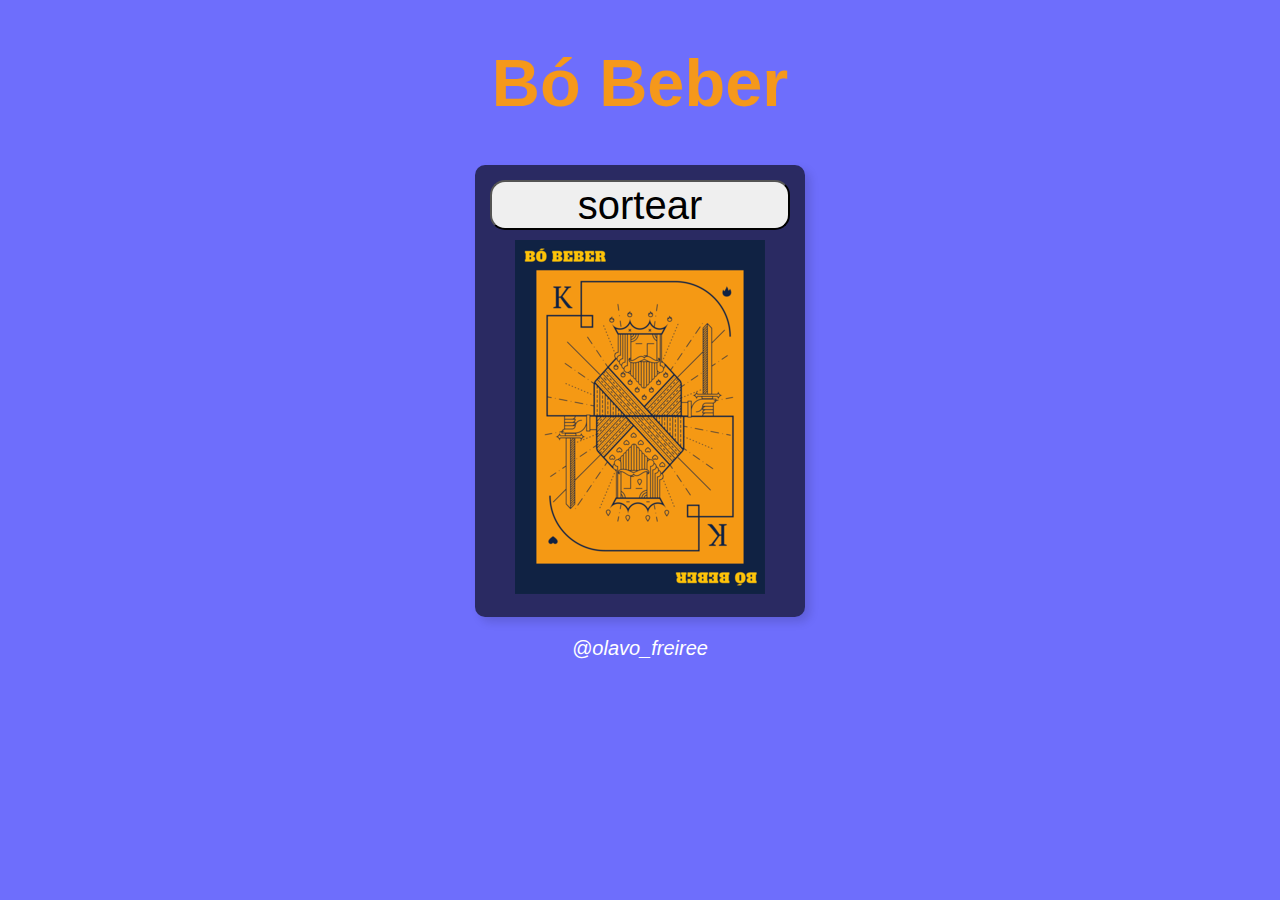
==== index.html @ bcd00089 "Rename modelo001.html to index.html" ====
<!DOCTYPE html>
<html lang="pt-br">
<head>
    <meta charset="UTF-8">
    <meta http-equiv="X-UA-Compatible" content="IE=edge">
    <meta name="viewport" content="width=device-width, initial-scale=1.0">
    <title>Bó Beber</title>
    <link rel="stylesheet" href="estilo.css">
</head>
<body>
    <header>
        <h1>Bó Beber</h1>
    </header>
    <section>
        <div>
           <input id="sort" type="button" value="sortear" onclick="sortear()"> 
        <div id="res">
          
        </div>
    </section>
    <footer>
        <p>@olavo_freiree</p>
    </footer>
    <script src="script.js"></script>
</body>
</html>
---- estilo.css ----
body{
    background-color: rgb(110, 110, 252);
    font: normal 15pt arial;
    background-image: url(https://www.palavradecarioca.com/uploads/4/0/6/9/40698839/7984817_orig.jpg);
}input#sort{
    width: 300px;
    height: 50px;
    margin-right: 15px;
    font: normal 30pt arial;
    border-radius: 15px;
}div#res{
    position: relative;
    text-align: center;
    font: normal 25pt arial;
    margin-top: 10px;
    
}header{
    position: relative;
    color: #F5981B;
    text-align: center;
    font: normal 25pt helvetica;
}section{
    position: relative;
    background-color: rgba(0, 0, 0, 0.61);
    border-radius: 10px;
    padding: 15px;
    width: 300px;
    height: auto;
    margin: auto;
    box-shadow: 5px 5px 10px rgba(0, 0, 0, 0.137);
    color: rgb(255, 255, 255);
    
}footer{
    position: relative;
    color: rgb(255, 255, 255);
    text-align: center;
    font-style: italic;
}
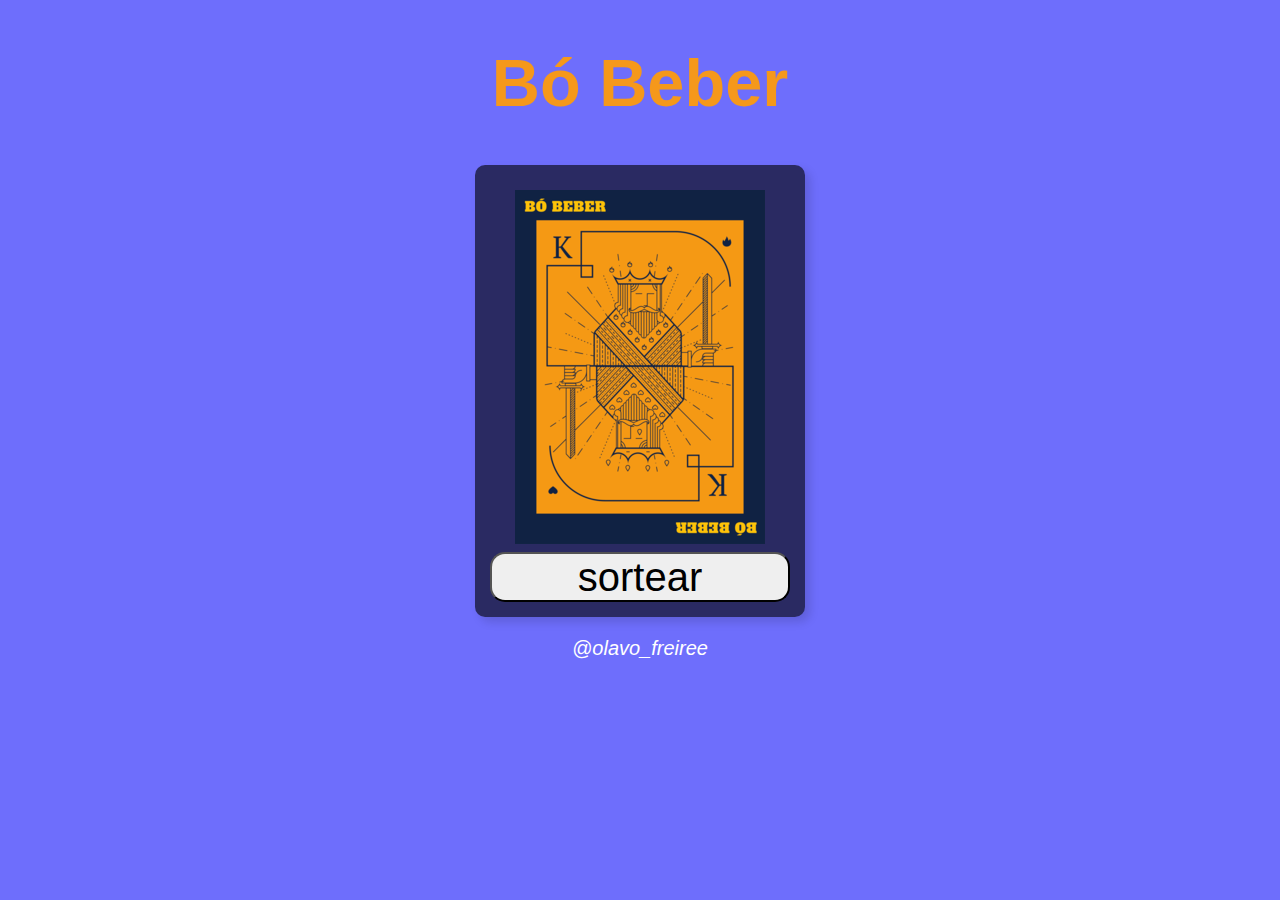
==== commit 1b7309dd: "Update index.html" ====
--- a/index.html
+++ b/index.html
@@ -12,10 +12,9 @@
         <h1>Bó Beber</h1>
     </header>
     <section>
+    <div id="res"></div>
         <div>
-           <input id="sort" type="button" value="sortear" onclick="sortear()"> 
-        <div id="res">
-          
+           <input id="sort" type="button" value="sortear" onclick="sortear()">   
         </div>
     </section>
     <footer>
